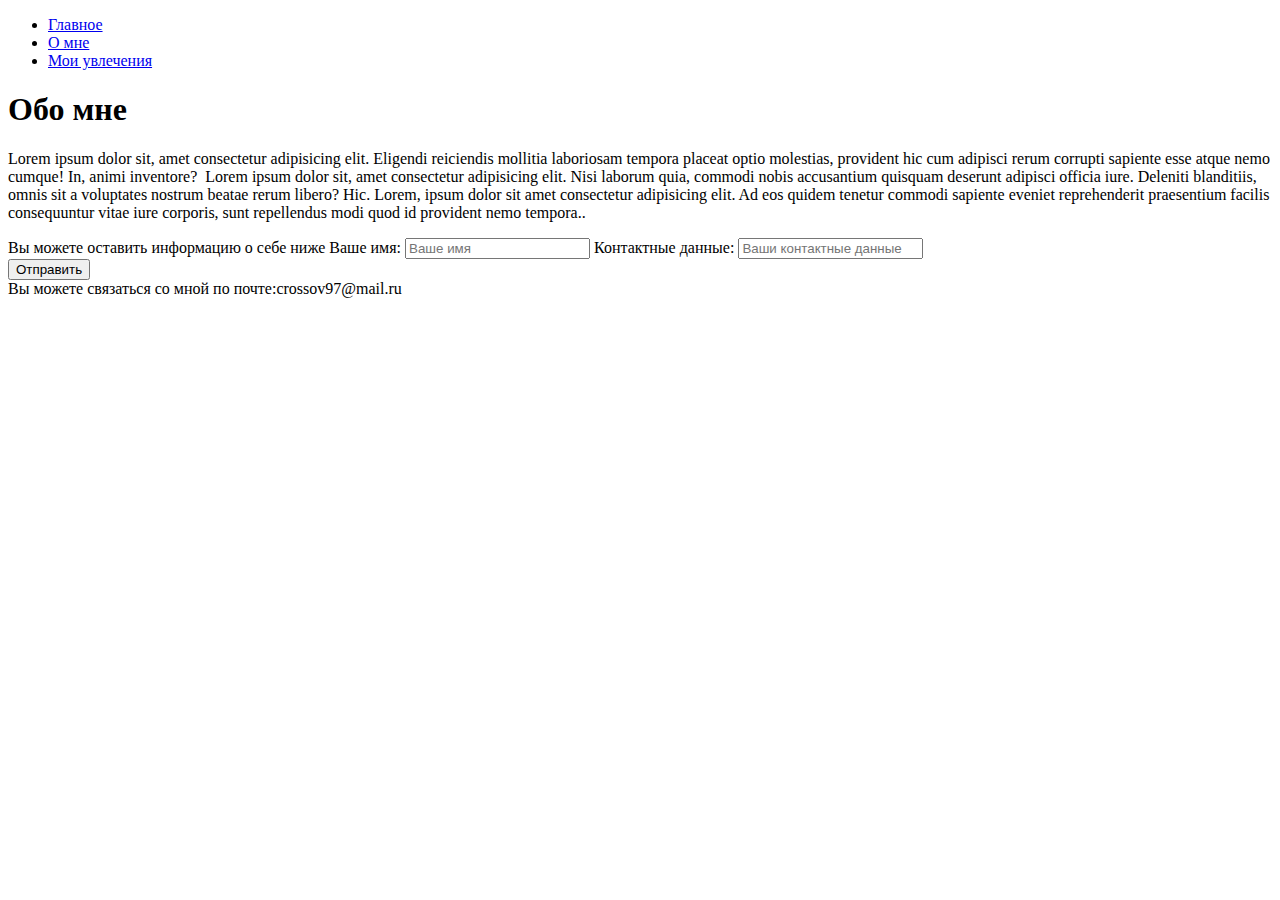
==== index.html @ ec304d95 "Add files via upload" ====
<!DOCTYPE html>
<html lang="ru">
<head>
    <meta charset="UTF-8">
    <meta name="viewport" content="width=device-width, initial-scale=1.0">
    <meta content="My_project">
    <title>Резюме</title>
    <link rel="stylesheet" href="CSS/style.css">
</head>
<body>
    <header>
<div class="menu">
    <ul>
        <li><a href="#"><span>Главное</span></a></li>
        <li><a href="#"><span>О мне</span></a></li>
        <li><a href="#"><span>Мои увлечения</span></a></li>
    </ul>
</div>
    </header>
    <main>
        <div class="info">
            <h1>Обо мне</h1>
        <div class="info_text">
            <p>Lorem ipsum dolor sit, amet consectetur adipisicing elit. Eligendi reiciendis mollitia laboriosam tempora placeat optio molestias, provident hic cum adipisci rerum corrupti sapiente esse atque nemo cumque! In, animi inventore?
            <img src="image/photo_2023-11-17_00-21-14.jpg" alt="">
            <img src="image/photo_2023-11-17_00-35-31.jpg" alt="" srcset="">Lorem ipsum dolor sit, amet consectetur adipisicing elit. Nisi laborum quia, commodi nobis accusantium quisquam deserunt adipisci officia iure. Deleniti blanditiis, omnis sit a voluptates nostrum beatae rerum libero? Hic.
            Lorem, ipsum dolor sit amet consectetur adipisicing elit. Ad eos quidem tenetur commodi sapiente eveniet reprehenderit praesentium facilis consequuntur vitae iure corporis, sunt repellendus modi quod id provident nemo tempora..</p>
        </div>
        </div>
        <div class="sidebar">
    <form action="#" method="post">
            <span class="contact">Вы можете оставить информацию о себе ниже</span>
<span class="contact">Ваше имя:</span>
<input type="text" placeholder="Ваше имя" name="name">
<span class="contact">Контактные данные:</span>
<input type="text" placeholder="Ваши контактные данные" name="contact">
<div class="button"><button type="submit">Отправить</button></div>
        </div>
    </form>
    </main>
    <footer>
        <div class="my_post">
            <span class="post"><span>Вы можете связаться со мной по почте:</span><span class="my_post_mail">crossov97@mail.ru</span>
        </div>
    </footer>

</body>
</html>
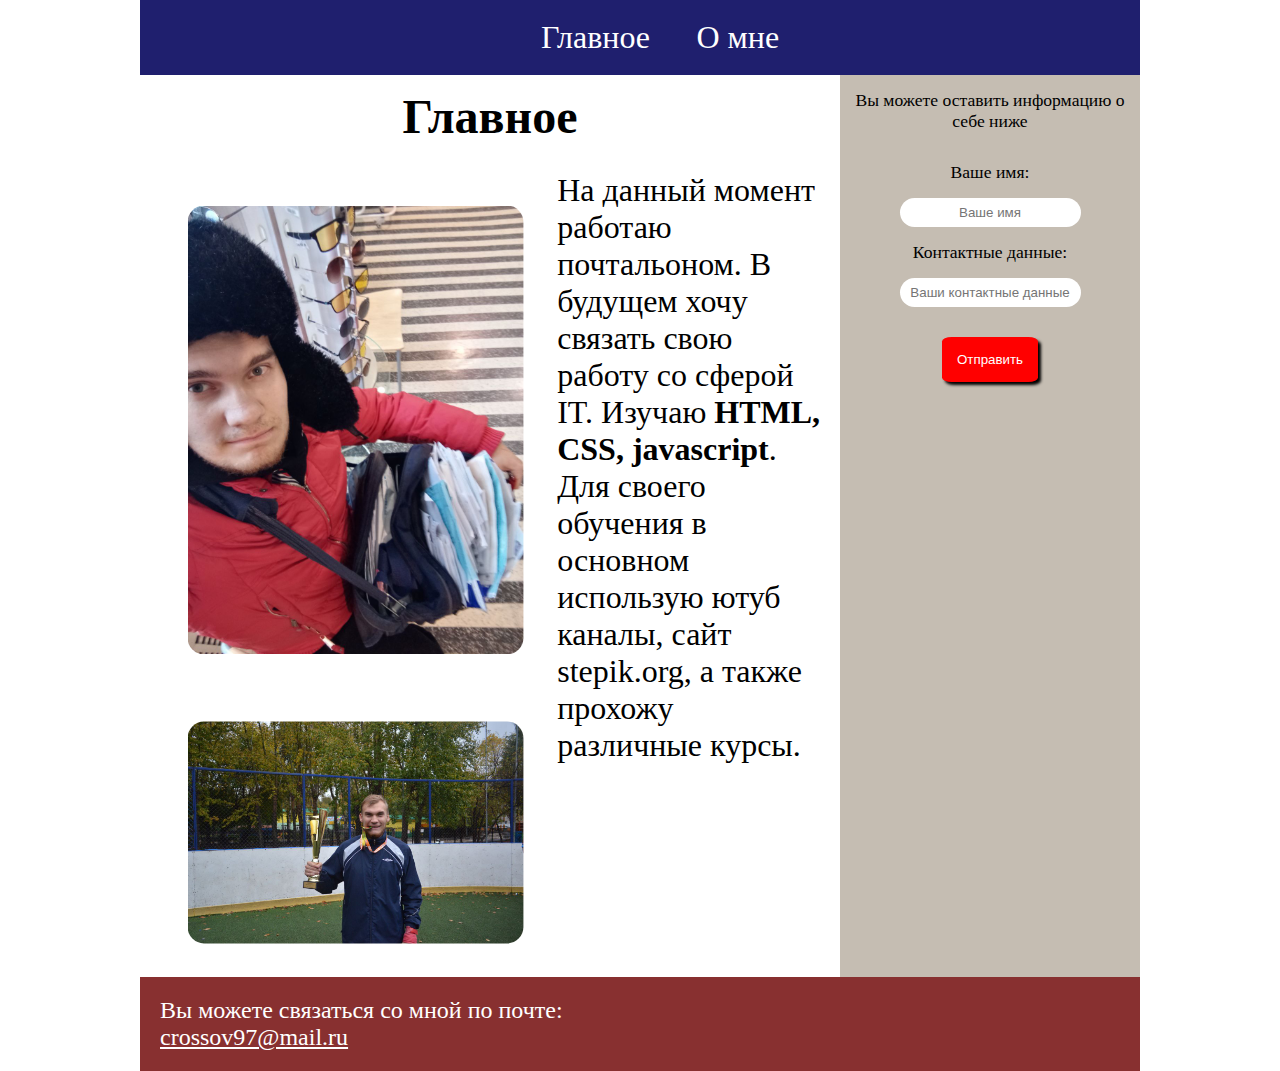
==== commit 9b5fd13a: "index.html" ====
--- a/index.html
+++ b/index.html
@@ -12,19 +12,19 @@
 <div class="menu">
     <ul>
         <li><a href="#"><span>Главное</span></a></li>
-        <li><a href="#"><span>О мне</span></a></li>
-        <li><a href="#"><span>Мои увлечения</span></a></li>
+        <li><a href="hobbi.html"><span>О мне</span></a></li>
     </ul>
 </div>
     </header>
     <main>
         <div class="info">
-            <h1>Обо мне</h1>
+            <h1>Главное</h1>
         <div class="info_text">
-            <p>Lorem ipsum dolor sit, amet consectetur adipisicing elit. Eligendi reiciendis mollitia laboriosam tempora placeat optio molestias, provident hic cum adipisci rerum corrupti sapiente esse atque nemo cumque! In, animi inventore?
-            <img src="image/photo_2023-11-17_00-21-14.jpg" alt="">
-            <img src="image/photo_2023-11-17_00-35-31.jpg" alt="" srcset="">Lorem ipsum dolor sit, amet consectetur adipisicing elit. Nisi laborum quia, commodi nobis accusantium quisquam deserunt adipisci officia iure. Deleniti blanditiis, omnis sit a voluptates nostrum beatae rerum libero? Hic.
-            Lorem, ipsum dolor sit amet consectetur adipisicing elit. Ad eos quidem tenetur commodi sapiente eveniet reprehenderit praesentium facilis consequuntur vitae iure corporis, sunt repellendus modi quod id provident nemo tempora..</p>
+            <p>
+            <img src="image/photo_2023-11-17_00-21-14.jpg" alt="На работе">
+             На данный момент работаю почтальоном. В будущем хочу связать свою работу со сферой IT. Изучаю <strong>HTML, CSS, javascript</strong>.<img src="image/photo_2023-11-17_00-35-31.jpg" alt="На Соревновании"> Для своего обучения в основном использую ютуб каналы, сайт stepik.org, а также прохожу различные курсы.
+            </p>
+            
         </div>
         </div>
         <div class="sidebar">
@@ -39,10 +39,12 @@
     </form>
     </main>
     <footer>
+    <div class="footer">
         <div class="my_post">
             <span class="post"><span>Вы можете связаться со мной по почте:</span><span class="my_post_mail">crossov97@mail.ru</span>
         </div>
+    </div>
     </footer>
 
 </body>
-</html>+</html>
--- a/CSS/style.css
+++ b/CSS/style.css
@@ -0,0 +1,127 @@
+*
+{
+margin: 0px 0px;
+}
+body{
+font-family: Cambria, Cochin, Georgia, Times, 'Times New Roman', serif;
+
+}
+header
+{
+max-width: 1000px;
+margin: 0px auto;
+background: rgb(31, 31, 110);
+
+}
+.menu{
+color: rgb(255, 255, 255);
+font-size: 2em;
+text-align: center;
+}
+a
+{
+text-decoration: none;
+color: white;
+}
+a:hover{
+color: rgb(233, 245, 63);
+}
+a:active
+{
+color: red;
+}
+li
+{
+text-decoration-style: none;
+list-style-type: none;
+display: inline-block;
+padding: 2%;
+}
+main
+{
+display: grid;
+grid-template-columns: 70% 30%;
+}
+.info
+{
+background: rgb(255, 255, 255);
+}
+.sidebar
+{
+background: rgb(197, 189, 178);
+}
+main
+{
+margin: 0px auto;
+max-width: 1000px;
+}
+h1{text-align: center;
+font-size: 3em;
+padding: 2%;}
+p
+{
+text-align: left;
+font-size: 200%;
+padding: 2%;
+}
+img
+{
+width: 50%;
+border-radius: 50px;
+text-shadow: 0px 0px 3px black;
+padding: 5%;
+float: left;
+}
+footer
+{margin: 0px auto;
+max-width: 1000px;
+background: rgb(136, 48, 48);
+}
+input[type="text"]
+{display: block;
+max-width: 90%;
+margin: 0px auto;
+border:solid 0px;
+height: 3%;
+text-align: center;
+border-radius: 40px;
+}
+.button{
+margin: 10% 0px 0px 0px;
+}
+button[type="submit"]
+{cursor: pointer;
+border: solid 0px;
+display: block;
+background: red;
+color: white;
+padding: 5%;
+margin: 0px auto;
+box-shadow: 3px 3px 3px black;
+border-radius: 10%;
+}
+button:active
+{
+box-shadow: 0px 0px 0px black;
+}
+
+.contact
+{
+font-size: 110%;
+display: block;
+text-align: center;
+padding: 5%;
+}
+form{
+height: 100%;
+}
+.my_post
+{color: white;
+padding: 2%;
+vertical-align: middle;
+font-size: 150%;
+}
+span{display: block;}
+.my_post_mail{
+font-family: cursive;
+text-decoration:underline;}
